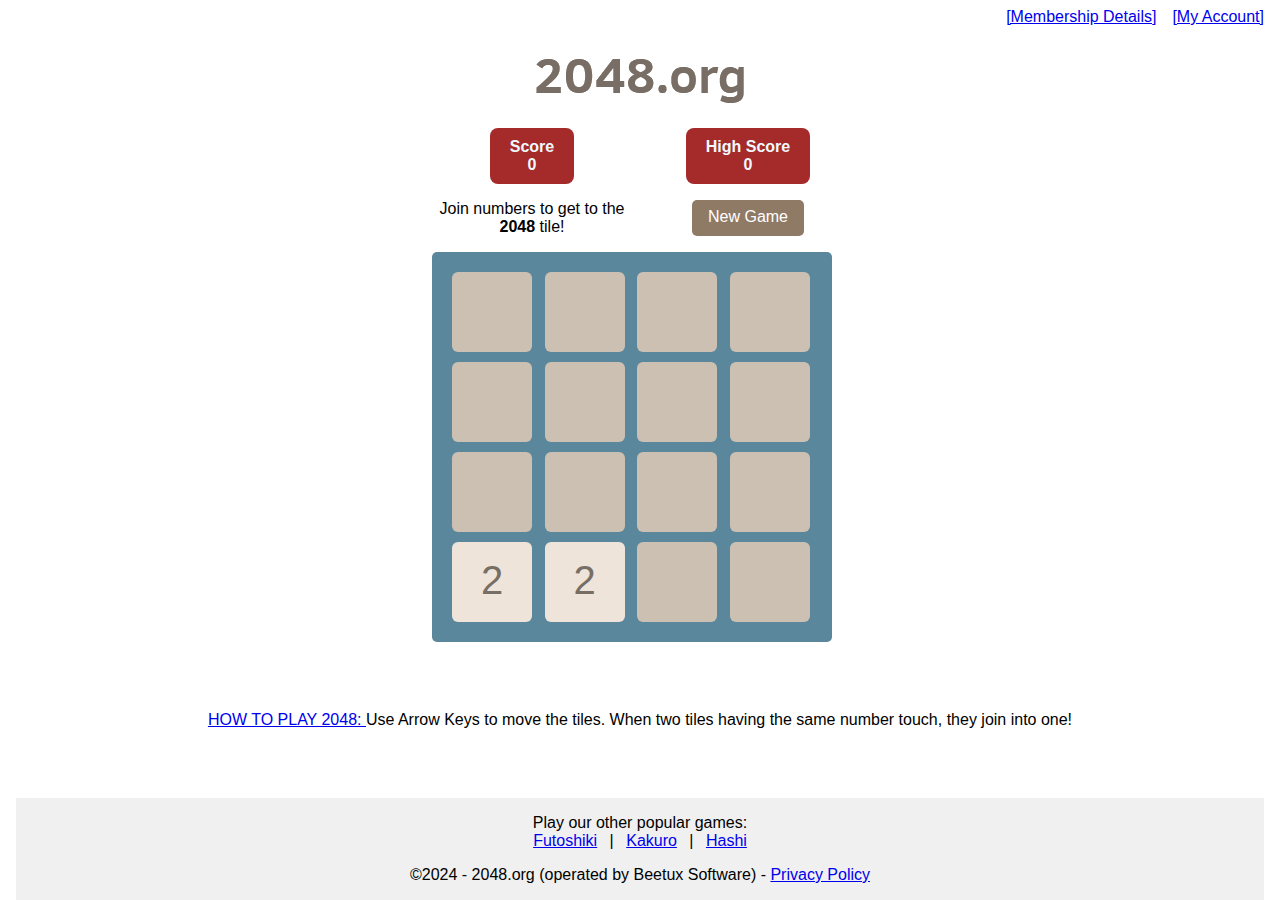
==== index.html @ ca581680 "Initial" ====
<!DOCTYPE html>
<html lang="en">
	<head>
		<meta charset="UTF-8" />
		<meta name="viewport" content="width=device-width, initial-scale=1.0" />
		<title>2048 Game</title>
		<link rel="stylesheet" href="style.css" />
	</head>
	<body>
		<div class="login">
			<a href="mem.html">[Membership Details]</a>
			<a href="myacct.html">[My Account]</a>
		</div>
		<section class="section1">
			<article class="article1">
				<div class="container">
					<div class="game-name">
						<img src="logo.png" alt="logo" />
					</div>
					<div class="score">
						Score <br />
						<span class="span">0</span>
					</div>
					<div class="high-score">
						High Score <br />
						<span class="span1"></span>
					</div>
					<div class="line">
						Join numbers to get to the <span class="line-span">2048</span> tile!
					</div>
					<div class="new-game">New Game <br /></div>
				</div>
				<div
					style="background-color: #5a879c; padding: 20px"
					class="grid-container"
					id="grid-container"
				></div>
			</article>
			<div class="gameplay">
				<a id="howtoplay" href="http://">HOW TO PLAY 2048: </a>
				<span class="gamerules">
					Use <span id="arrowkeys">Arrow Keys</span> to move the tiles. When two
					tiles having the same number touch, they join into one!
				</span>
			</div>
		</section>
		<footer>
			<div class="footer-content">
				<p>Play our other popular games:</p>
				<a href="futoshiki.html">Futoshiki</a> |
				<a href="kakuro.html">Kakuro</a> |
				<a href="hashi.html">Hashi</a>
			</div>
			<div class="footer-legal">
				<p>
					©2024 - 2048.org (operated by Beetux Software) -
					<a href="privacy.html">Privacy Policy</a>
				</p>
			</div>
		</footer>
		<script src="main.js"></script>
	</body>
</html>
---- style.css ----
* {
	box-sizing: border-box;
	margin: 0;
	padding: 0;
}
.score {
	background-color: brown;
	padding: 10px 20px;
	border-radius: 8px;
	font-weight: bolder;
	color: aliceblue;
}
.high-score {
	background-color: brown;
	padding: 10px 20px;
	border-radius: 8px;
	font-weight: bolder;
	color: aliceblue;
}

.line-span {
	font-weight: bolder;
}
body {
	font-family: Arial, sans-serif;
	display: grid;
	grid-template-rows: auto 1fr auto;
	min-height: 100vh;
	gap: 1rem;
	padding: 0 1rem;
}

.login {
	display: flex;
	justify-content: flex-end;
	gap: 1rem;
	padding: 0.5rem 0;
}

.section1 {
	display: grid;
	grid-template-columns: 1fr;
	gap: 1rem;
	justify-items: center;
}

.container {
	display: grid;
	grid-template-columns: repeat(2, 200px);
	gap: 1rem;
	justify-items: center;
	text-align: center;
}
.game-name {
	grid-column: span 2;
}

.game-name img {
	max-width: 100%;
	height: auto;
}

.grid-container {
	display: grid;
	grid-template-columns: repeat(4, 1fr);
	gap: 10px;
	margin-top: 1rem;
	width: 100%;
	max-width: 400px;
	background-color: #5a879c;
	padding: 20px;
	border-radius: 5px;
	/* background-color: #5a879c; */
}

.grid-cell {
	height: 80px;
	width: 80px;
	background-color: #ccc0b3;
	border-radius: 6px;
	padding: 1rem;
	font-size: 2rem;
	text-align: center;
	transition: all 0.3s ease;
}

.new-game {
	background-color: #8f7a66;
	padding: 0.5rem 1rem;
	color: white;
	border-radius: 5px;
	cursor: pointer;
}

footer {
	display: grid;
	grid-template-columns: 1fr;
	gap: 1rem;
	justify-items: center;
	text-align: center;
	padding: 1rem 0;
	background-color: #f0f0f0;
}

.footer-content a {
	margin: 0 0.5rem;
}

@media (max-width: 576px) {
	body {
		background-color: lightyellow;
	}
	.section1 {
		grid-template-columns: 1fr;
		align-items: center;
	}

	.container {
		grid-template-columns: repeat(2, 1fr);
		gap: 2rem;
	}
	.grid-cell {
		/* height: auto; */
		width: auto;
	}

	footer {
		grid-template-columns: 1fr;
		justify-content: center;
		text-align: center;
	}
	.grid-container {
		margin: 30px auto;
		transform: scale(0.8);
	}
	.game-play {
		text-align: center;
		margin: 0 auto;
	}
}
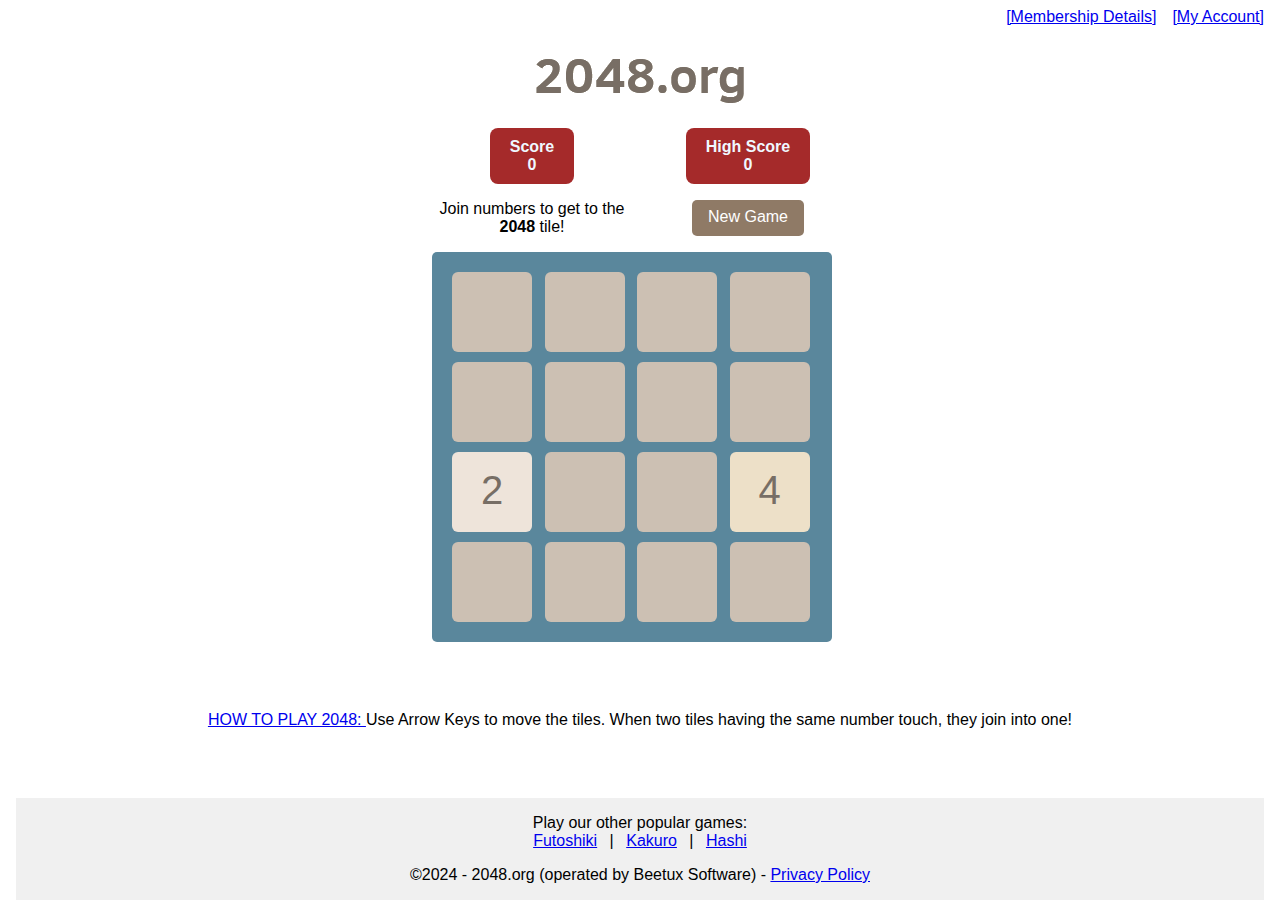
==== commit 38dffa5b: "Update index.html" ====
--- a/index.html
+++ b/index.html
@@ -37,7 +37,7 @@
 				></div>
 			</article>
 			<div class="gameplay">
-				<a id="howtoplay" href="http://">HOW TO PLAY 2048: </a>
+				<a id="howtoplay" href="howtoplay.html">HOW TO PLAY 2048: </a>
 				<span class="gamerules">
 					Use <span id="arrowkeys">Arrow Keys</span> to move the tiles. When two
 					tiles having the same number touch, they join into one!
